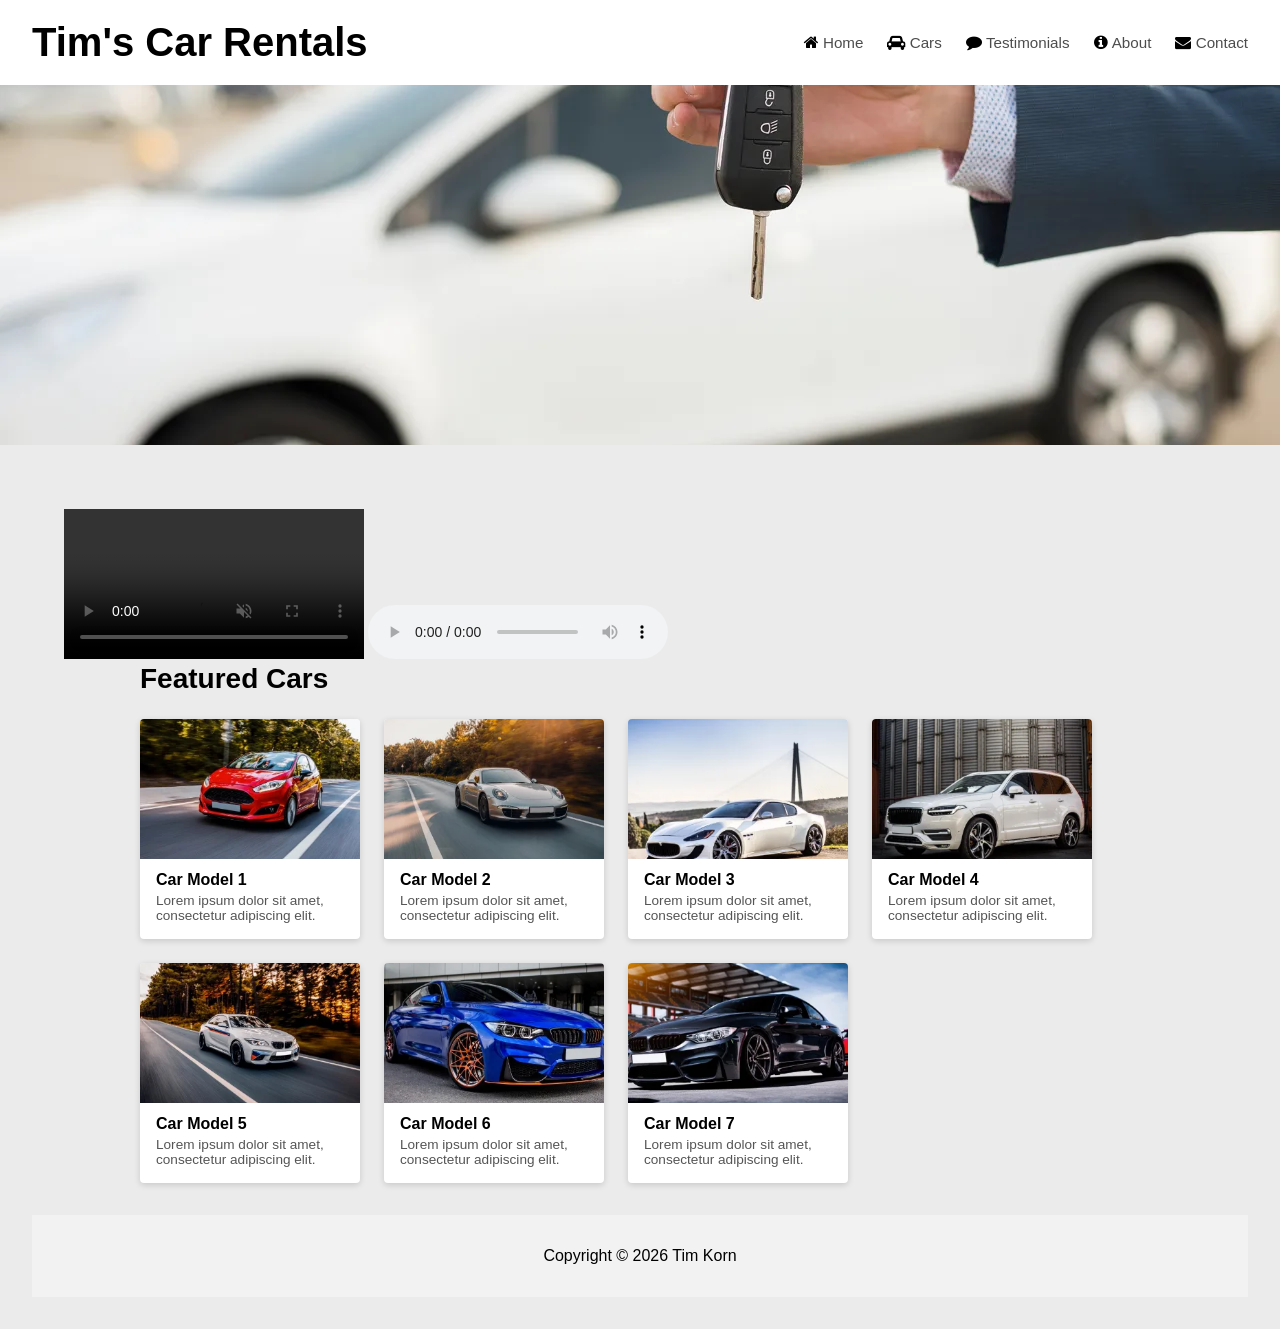
==== Test/index.html @ 18590ef3 "commit" ====
<!DOCTYPE html>
<html lang="en">
<head>
    <meta name="author" content="Tim Korn">
    <meta name="description" content="SWDV-116 Lab 9"> 
    <meta charset="UTF-8">
    <meta name="viewport" content="width=device-width, initial-scale=1.0">
    <title>Tim's Car Rentals</title>
    <link rel="icon" href="https://zany.sh/favicon.svg?text=TK">
    <link rel="stylesheet" href="https://cdnjs.cloudflare.com/ajax/libs/font-awesome/4.7.0/css/font-awesome.min.css">
    <link rel="stylesheet" href="styles.css">
</head>
<body>
    <div class="hero">
        <div class="hero-top">
            <header class="header">
                <h1>Tim's Car Rentals</h1>
            </header>
          <nav class="navbar">
    <input type="checkbox" id="toggle">
    <label for="toggle" class="menu-btn"></label>
    <ul class="menu">
        <li class="fa fa-home"><a href="index.html"> Home</a></li>
        <li class="fa fa-car"><a href="cars.html"> Cars</a></li>
        <li class="fa fa-comment"><a href="testimonials.html"> Testimonials</a></li>
        <li class="fa fa-info-circle"><a href="about.html"> About</a></li>
        <li class="fa fa-envelope"><a href="contact.html"> Contact</a></li>
    </ul>
</nav>
        </div>
       <div class="hero-image" role="img" aria-label="Hand holding car keys next to a white car"></div>
    </div>
<section class="featured-cars">
    <section class="featured-cars">

  <video autoplay muted controls>
    <source src="Video/DrivingVideo.mp4" type="video/mp4">

    <track
        src="Video/subtitles.vtt"
        kind="subtitles"
        srclang="en"
        label="English"
        default>
</video>
<audio autoplay controls>
    <source src="Video/DrivingMusic.mp4" type="audio/mp4">
</audio>
    <h2>Featured Cars</h2>
    <div class="car-grid">

        <div class="car-card">
            <picture>
                <source type="image/webp" media="(max-width: 600px)" srcset="images/car_1-480w.webp">
                <source type="image/webp" srcset="images/car_1-320w.webp">
                <source media="(max-width: 600px)" srcset="images/car_1-480w.jpg">
                <img src="images/car_1-320w.jpg" alt="Car Model 1">
            </picture>
            <h3>Car Model 1</h3>
            <p>Lorem ipsum dolor sit amet, consectetur adipiscing elit.</p>
        </div>

        <div class="car-card">
            <picture>
                <source type="image/webp" media="(max-width: 600px)" srcset="images/car_2-480w.webp">
                <source type="image/webp" srcset="images/car_2-320w.webp">
                <source media="(max-width: 600px)" srcset="images/car_2-480w.jpg">
                <img src="images/car_2-320w.jpg" alt="Car Model 2">
            </picture>
            <h3>Car Model 2</h3>
            <p>Lorem ipsum dolor sit amet, consectetur adipiscing elit.</p>
        </div>

        <div class="car-card">
            <picture>
                <source type="image/webp" media="(max-width: 600px)" srcset="images/car_3-480w.webp">
                <source type="image/webp" srcset="images/car_3-320w.webp">
                <source media="(max-width: 600px)" srcset="images/car_3-480w.jpg">
                <img src="images/car_3-320w.jpg" alt="Car Model 3">
            </picture>
            <h3>Car Model 3</h3>
            <p>Lorem ipsum dolor sit amet, consectetur adipiscing elit.</p>
        </div>

        <div class="car-card">
            <picture>
                <source type="image/webp" media="(max-width: 600px)" srcset="images/car_4-480w.webp">
                <source type="image/webp" srcset="images/car_4-320w.webp">
                <source media="(max-width: 600px)" srcset="images/car_4-480w.jpg">
                <img src="images/car_4-320w.jpg" alt="Car Model 4">
            </picture>
            <h3>Car Model 4</h3>
            <p>Lorem ipsum dolor sit amet, consectetur adipiscing elit.</p>
        </div>

        <div class="car-card">
            <picture>
                <source type="image/webp" media="(max-width: 600px)" srcset="images/car_5-480w.webp">
                <source type="image/webp" srcset="images/car_5-320w.webp">
                <source media="(max-width: 600px)" srcset="images/car_5-480w.jpg">
                <img src="images/car_5-320w.jpg" alt="Car Model 5">
            </picture>
            <h3>Car Model 5</h3>
            <p>Lorem ipsum dolor sit amet, consectetur adipiscing elit.</p>
        </div>

        <div class="car-card">
            <picture>
                <source type="image/webp" media="(max-width: 600px)" srcset="images/car_6-480w.webp">
                <source type="image/webp" srcset="images/car_6-320w.webp">
                <source media="(max-width: 600px)" srcset="images/car_6-480w.jpg">
                <img src="images/car_6-320w.jpg" alt="Car Model 6">
            </picture>
            <h3>Car Model 6</h3>
            <p>Lorem ipsum dolor sit amet, consectetur adipiscing elit.</p>
        </div>

        <div class="car-card">
            <picture>
                <source type="image/webp" media="(max-width: 600px)" srcset="images/car_7-480w.webp">
                <source type="image/webp" srcset="images/car_7-320w.webp">
                <source media="(max-width: 600px)" srcset="images/car_7-480w.jpg">
                <img src="images/car_7-320w.jpg" alt="Car Model 7">
            </picture>
            <h3>Car Model 7</h3>
            <p>Lorem ipsum dolor sit amet, consectetur adipiscing elit.</p>
        </div>
    </div>
</section>
    <footer class="footer">
        <p>Copyright &copy; 2026 Tim Korn</p>
    </footer>

</body>
</html>
---- Test/styles.css ----
body {
    font-family: Arial, Helvetica, sans-serif;
    margin: 0;
}


.hero {
    background-color: white;
}

.hero-top {
    display: flex;
    justify-content: space-between;
    align-items: center;
    padding: 1.25rem 2rem;
}

.header h1 {
    margin: 0;
    font-size: 1.25rem;
}

@media screen and (min-width: 600px) {
    .header h1 { font-size: 1.5rem; }
}
@media screen and (min-width: 768px) {
    .header h1 { font-size: 1.75rem; }
}
@media screen and (min-width: 992px) {
    .header h1 { font-size: 2rem; }
}
@media screen and (min-width: 1200px) {
    .header h1 { font-size: 2.5rem; }
}

.nav {
    display: flex;
    gap: 1.5rem;
}

.nav a {
    color: rgba(0, 0, 0, 0.7);
    text-decoration: none;
    font-size: 0.95rem;
}

.nav a:hover {
    color: cadetblue;
    text-decoration: underline;
}

.hero-image {
    width: 100%;
    min-height: 40vh;
    background-size: cover;
    background-position: center;
    background-image: url("images/hero_1-480w.jpg");
}

@media screen and (min-width: 600px) {
    .hero-image { background-image: url("images/hero_1-768w.jpg"); }
}
@media screen and (min-width: 992px) {
    .hero-image { background-image: url("images/hero_1-1024w.jpg"); }
}
@media screen and (min-width: 1200px) {
    .hero-image { background-image: url("images/hero_1-1280w.jpg"); }
}

@supports (background-image: url("test.webp")) {
    .hero-image { background-image: url("images/hero_1-480w.webp"); }

    @media screen and (min-width: 600px) {
        .hero-image { background-image: url("images/hero_1-768w.webp"); }
    }
    @media screen and (min-width: 992px) {
        .hero-image { background-image: url("images/hero_1-1024w.webp"); }
    }
    @media screen and (min-width: 1200px) {
        .hero-image { background-image: url("images/hero_1-1280w.webp"); }
    }
}

.featured-cars {
    background-color: #ebebeb;
    padding: 2rem;
}

.featured-cars h2 {
    max-width: 1000px;
    margin: 0 auto 1.5rem;
    font-size: 1.75rem;
}

.car-grid {
    display: flex;
    flex-wrap: wrap;
    gap: 1.5rem;
    max-width: 1000px;
    margin: 0 auto;
}

.car-card {
    background-color: white;
    border-radius: 4px;
    box-shadow: 0 2px 6px rgba(0, 0, 0, 0.15);
    overflow: hidden;
    flex: 1 1 200px;
    max-width: 220px;
}

.car-card picture img {
    width: 100%;
    height: 140px;
    object-fit: cover;
    display: block;
}

.car-card h3 {
    margin: 0.75rem 1rem 0.25rem;
    font-size: 1rem;
}

.car-card p {
    margin: 0 1rem 1rem;
    font-size: 0.85rem;
    color: #555;
}

.footer {
    text-align: center;
    padding: 1rem;
    background-color: #f2f2f2;
}

@media (max-width: 600px) {
    .hero-top {
        flex-direction: column;
        text-align: center;
        gap: 0.75rem;
        padding: 1.5rem 1rem;
    }

    .nav {
        flex-wrap: wrap;
        justify-content: center;
        gap: 1rem;
    }

    .featured-cars h2 {
        text-align: left;
        padding: 0 0.5rem;
    }

    .car-grid {
        flex-direction: column;
        align-items: center;
    }

    .car-card {
        max-width: 90%;
        width: 90%;
    }
}


#toggle {
    display: none;
}

.menu-btn {
    display: none;
}

.menu {
    list-style-type: none;
    margin: 0;
    padding: 0;
    display: flex;
    gap: 1.5rem;
}

.menu li a {
    color: rgba(0, 0, 0, 0.7);
    font-family: Arial, Helvetica, sans-serif;
    text-decoration: none;
    font-size: 0.95rem;
}

.menu li a:hover {
    color: cadetblue;
    text-decoration: underline;
}


@media screen and (max-width: 600px) {
    .menu {
        display: none;
        flex-direction: column;
        align-items: center;
        gap: 0.75rem;
        width: 100%;
        padding: 0.75rem 0;
    }

    .menu-btn {
        display: block;
        font-size: 1.5rem;
        color: rgba(0, 0, 0, 0.7);
        cursor: pointer;
        padding: 0.25rem 0.5rem;
    }

    .menu-btn::after {
        content: "\2630"; 
    }

    #toggle:checked ~ .menu {
        display: flex;
    }

    #toggle:checked ~ .menu-btn::after {
        content: "\2716"; 
    }

    .hero-top,
    .site-header {
        flex-wrap: wrap;
        justify-content: space-between;
    }
}
.site-header {
    display: flex;
    justify-content: space-between;
    align-items: center;
    padding: 1.25rem 2rem;
    background-color: white;
}

.header a {
    color: inherit;
    text-decoration: none;
}
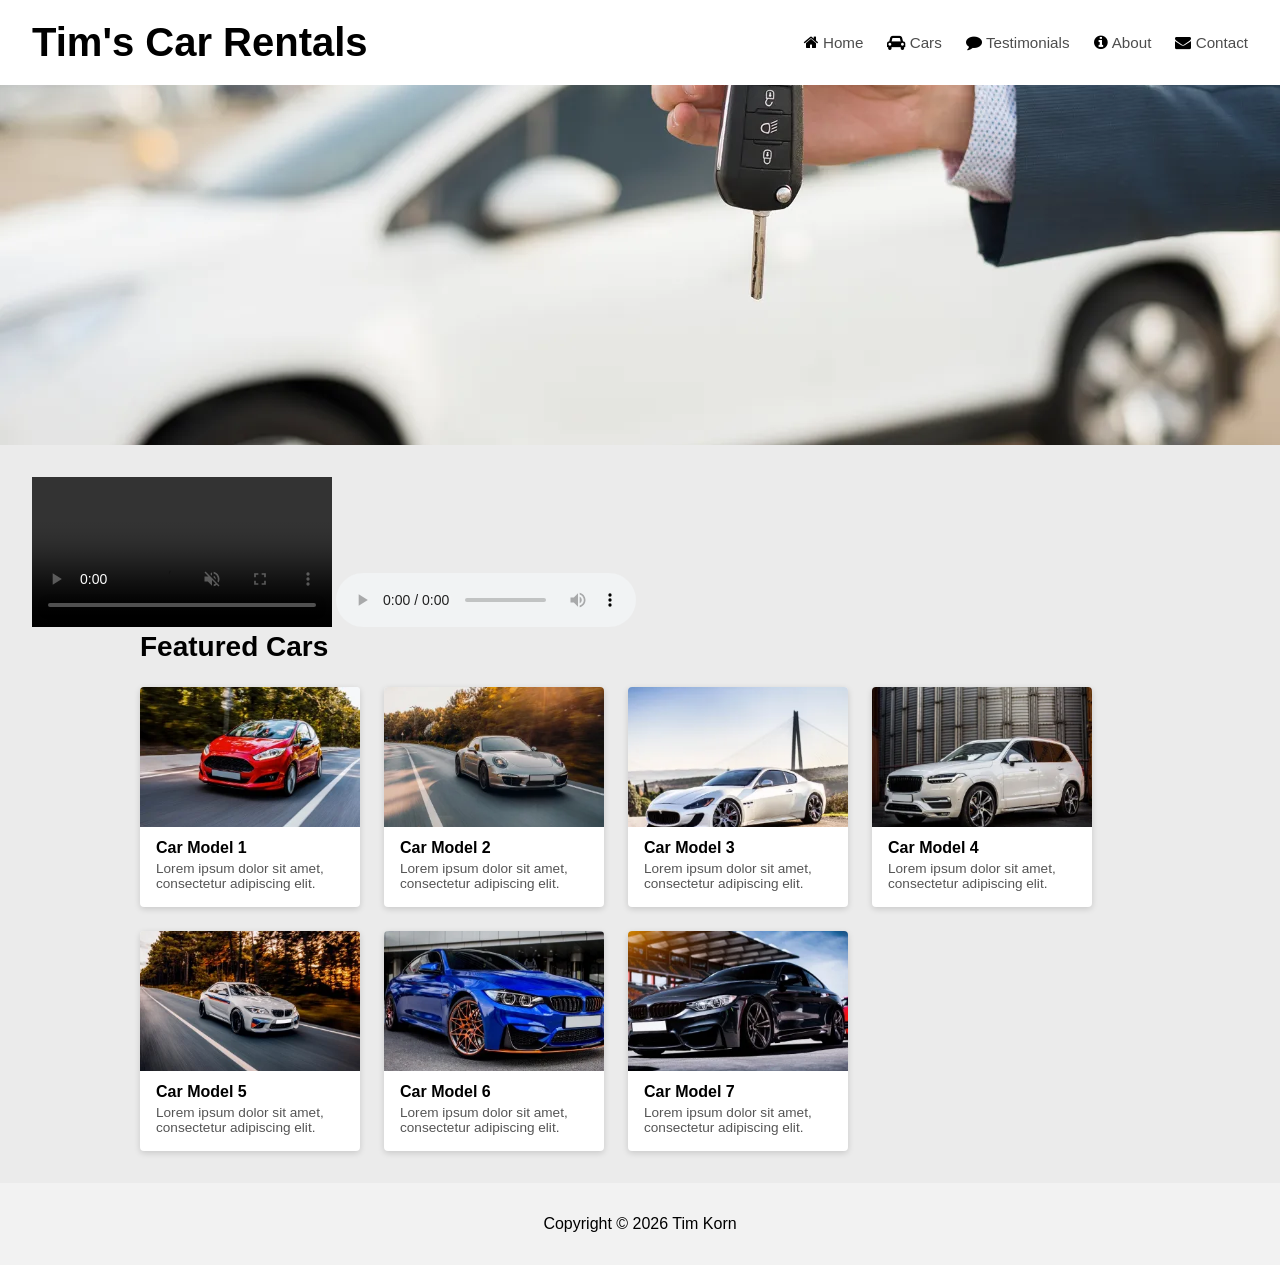
==== commit 1ed6a21c: "commit" ====
--- a/Test/index.html
+++ b/Test/index.html
@@ -32,17 +32,14 @@
        <div class="hero-image" role="img" aria-label="Hand holding car keys next to a white car"></div>
     </div>
 <section class="featured-cars">
-    <section class="featured-cars">
-
-  <video autoplay muted controls>
+ <video controls muted>
     <source src="Video/DrivingVideo.mp4" type="video/mp4">
-
     <track
-        src="Video/subtitles.vtt"
-        kind="subtitles"
-        srclang="en"
-        label="English"
-        default>
+    src="Video/subtitles.vtt"
+    kind="subtitles"
+    srclang="en"
+    label="English"
+    default>
 </video>
 <audio autoplay controls>
     <source src="Video/DrivingMusic.mp4" type="audio/mp4">
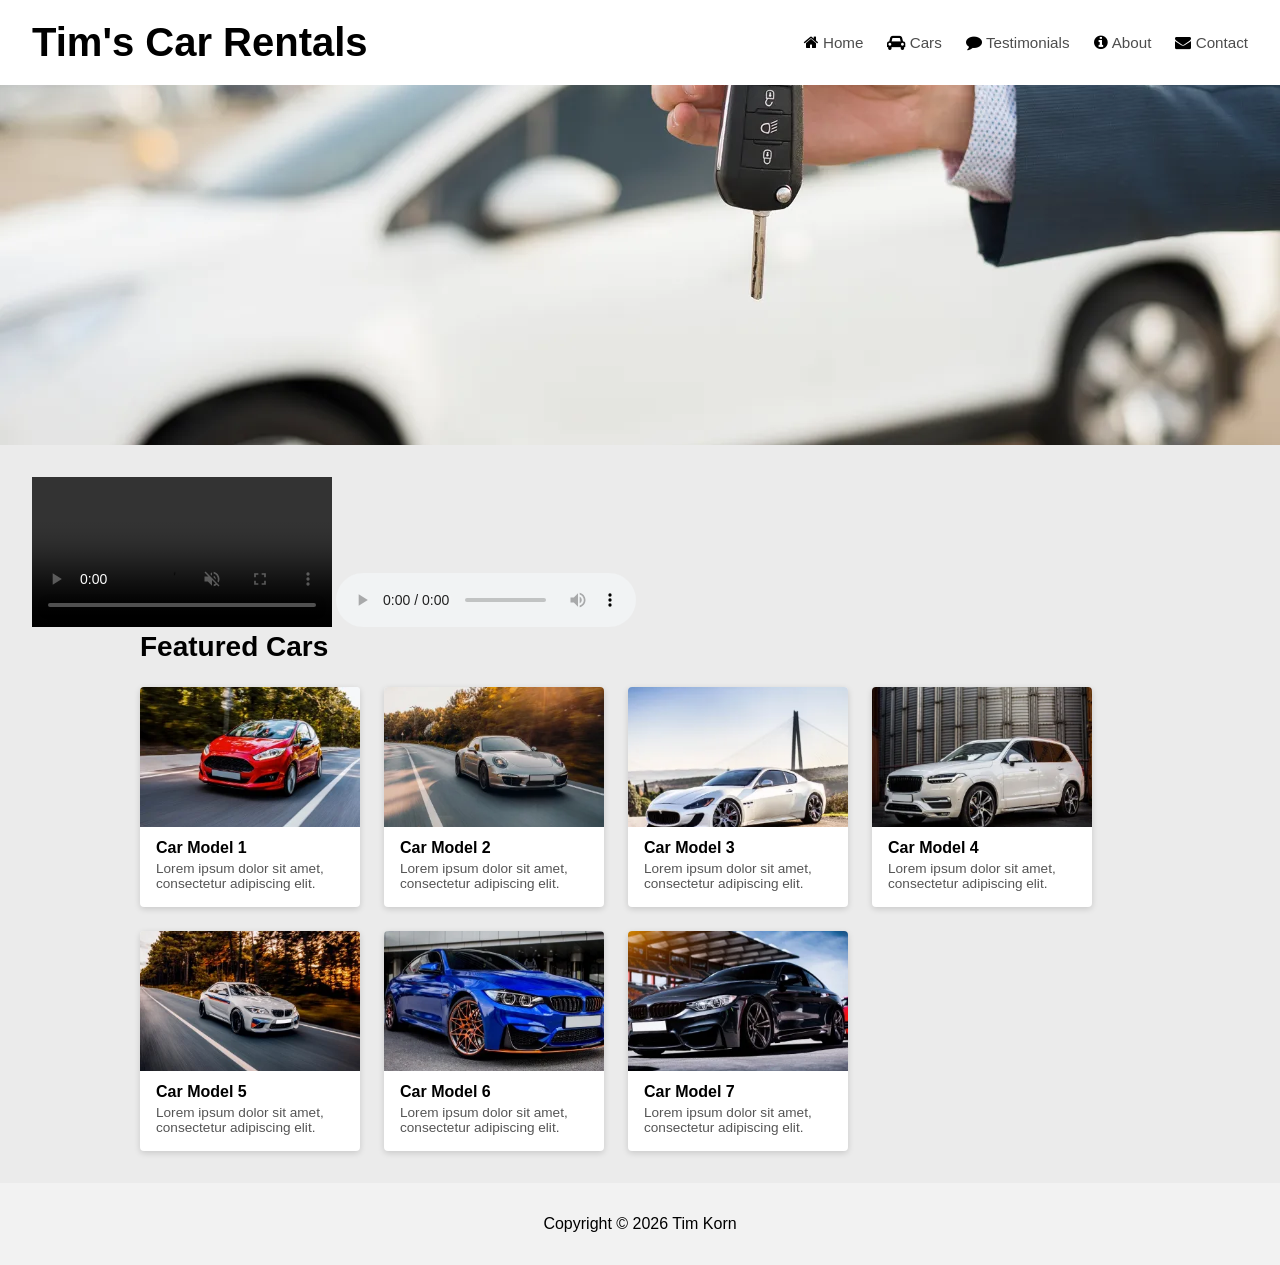
==== commit 9e356c47: "Autoplay works now" ====
--- a/Test/index.html
+++ b/Test/index.html
@@ -32,7 +32,7 @@
        <div class="hero-image" role="img" aria-label="Hand holding car keys next to a white car"></div>
     </div>
 <section class="featured-cars">
- <video controls muted>
+ <video autoplay controls muted>
     <source src="Video/DrivingVideo.mp4" type="video/mp4">
     <track
     src="Video/subtitles.vtt"
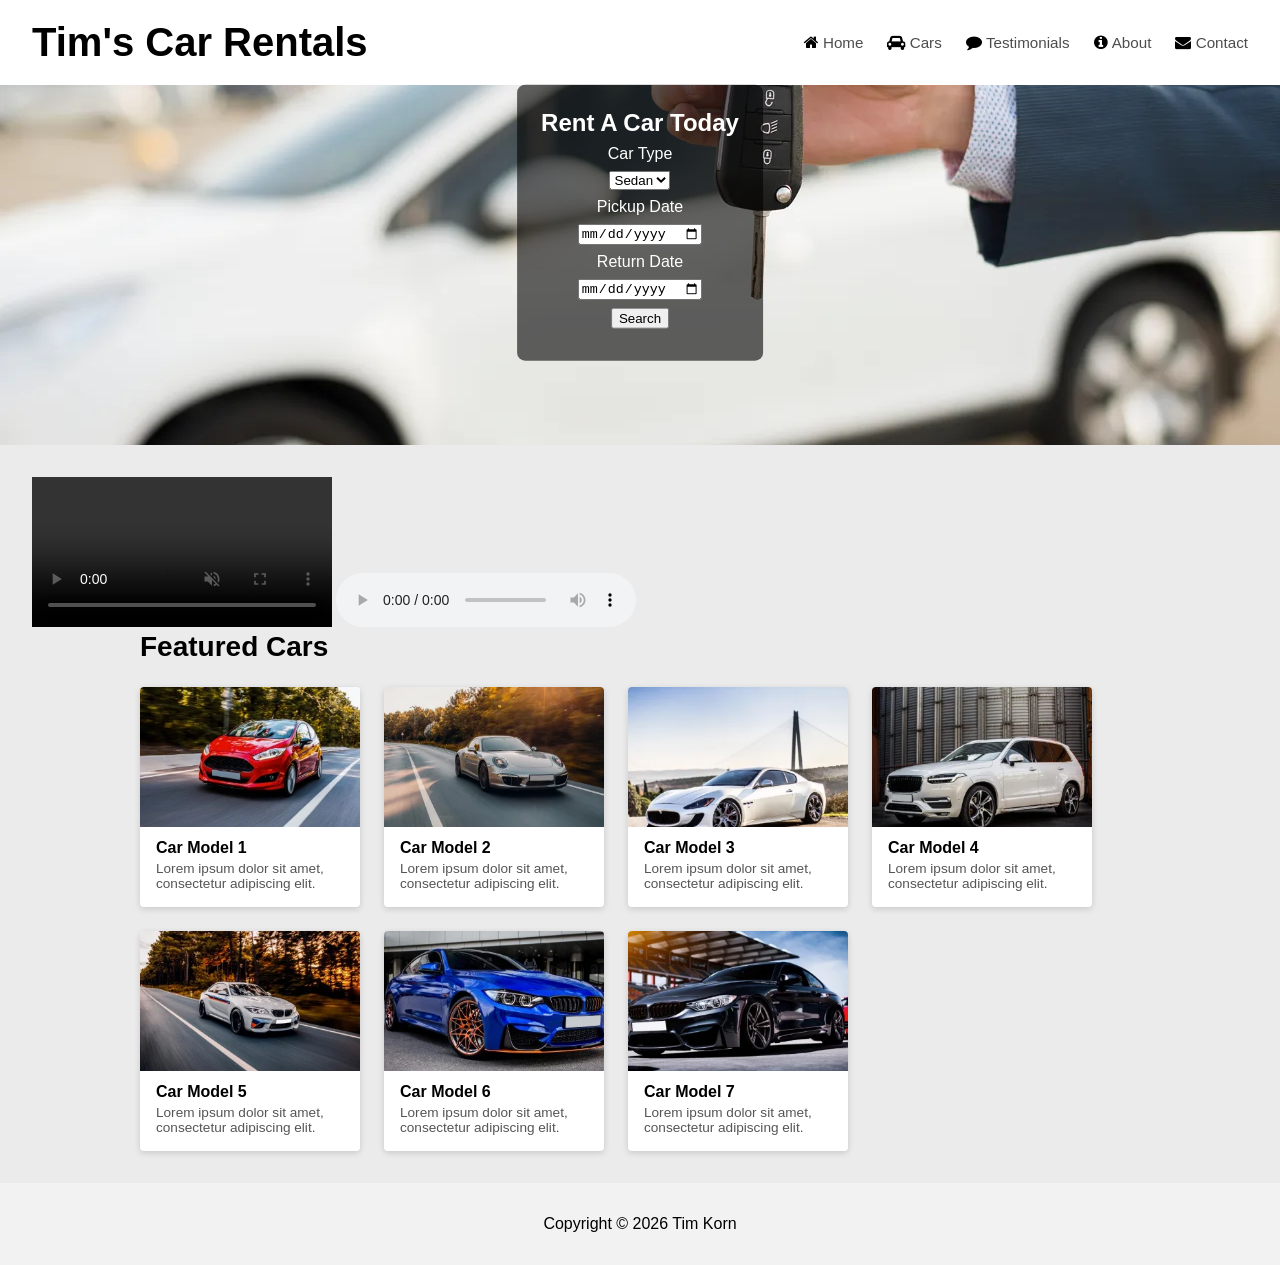
==== commit 0f002da2: "Add rental search form to hero section" ====
--- a/Test/index.html
+++ b/Test/index.html
@@ -3,7 +3,7 @@
 <html lang="en">
 <head>
     <meta name="author" content="Tim Korn">
-    <meta name="description" content="SWDV-116 Lab 9"> 
+    <meta name="description" content="SWDV-116 Lab 10"> 
     <meta charset="UTF-8">
     <meta name="viewport" content="width=device-width, initial-scale=1.0">
     <title>Tim's Car Rentals</title>
@@ -29,7 +29,28 @@
     </ul>
 </nav>
         </div>
-       <div class="hero-image" role="img" aria-label="Hand holding car keys next to a white car"></div>
+             <div class="hero-image" role="img" aria-label="Hand holding car keys next to a white car"></div>
+
+       <div class="hero-form">
+           <h2>Rent A Car Today</h2>
+           <form action="cars.html" method="GET">
+               <label for="type">Car Type</label>
+               <select id="type" name="type">
+                   <option value="sedan">Sedan</option>
+                   <option value="suv">SUV</option>
+                   <option value="truck">Truck</option>
+                   <option value="van">Van</option>
+               </select>
+
+               <label for="pickup">Pickup Date</label>
+               <input type="date" id="pickup" name="pickup">
+
+               <label for="return">Return Date</label>
+               <input type="date" id="return" name="return">
+
+               <button type="submit">Search</button>
+           </form>
+       </div>
     </div>
 <section class="featured-cars">
  <video autoplay controls muted>
--- a/Test/styles.css
+++ b/Test/styles.css
@@ -6,6 +6,7 @@
 
 .hero {
     background-color: white;
+    position: relative;
 }
 
 .hero-top {
@@ -55,6 +56,30 @@
     background-size: cover;
     background-position: center;
     background-image: url("images/hero_1-480w.jpg");
+}
+
+.hero-form {
+    position: absolute;
+    top: 50%;
+    left: 50%;
+    transform: translate(-50%, -50%);
+    text-align: center;
+    background: rgba(0, 0, 0, 0.6);
+    color: #fff;
+    padding: 1.5rem;
+    border-radius: 8px;
+}
+
+.hero-form h2 {
+    margin: 0 0 0.5rem;
+}
+
+.hero-form label,
+.hero-form select,
+.hero-form input,
+.hero-form button {
+    display: block;
+    margin: 0.5rem auto;
 }
 
 @media screen and (min-width: 600px) {
@@ -160,6 +185,12 @@
     .car-card {
         max-width: 90%;
         width: 90%;
+    }
+
+    .hero-form {
+        width: 80%;
+        padding: 1rem;
+        box-sizing: border-box;
     }
 }
 
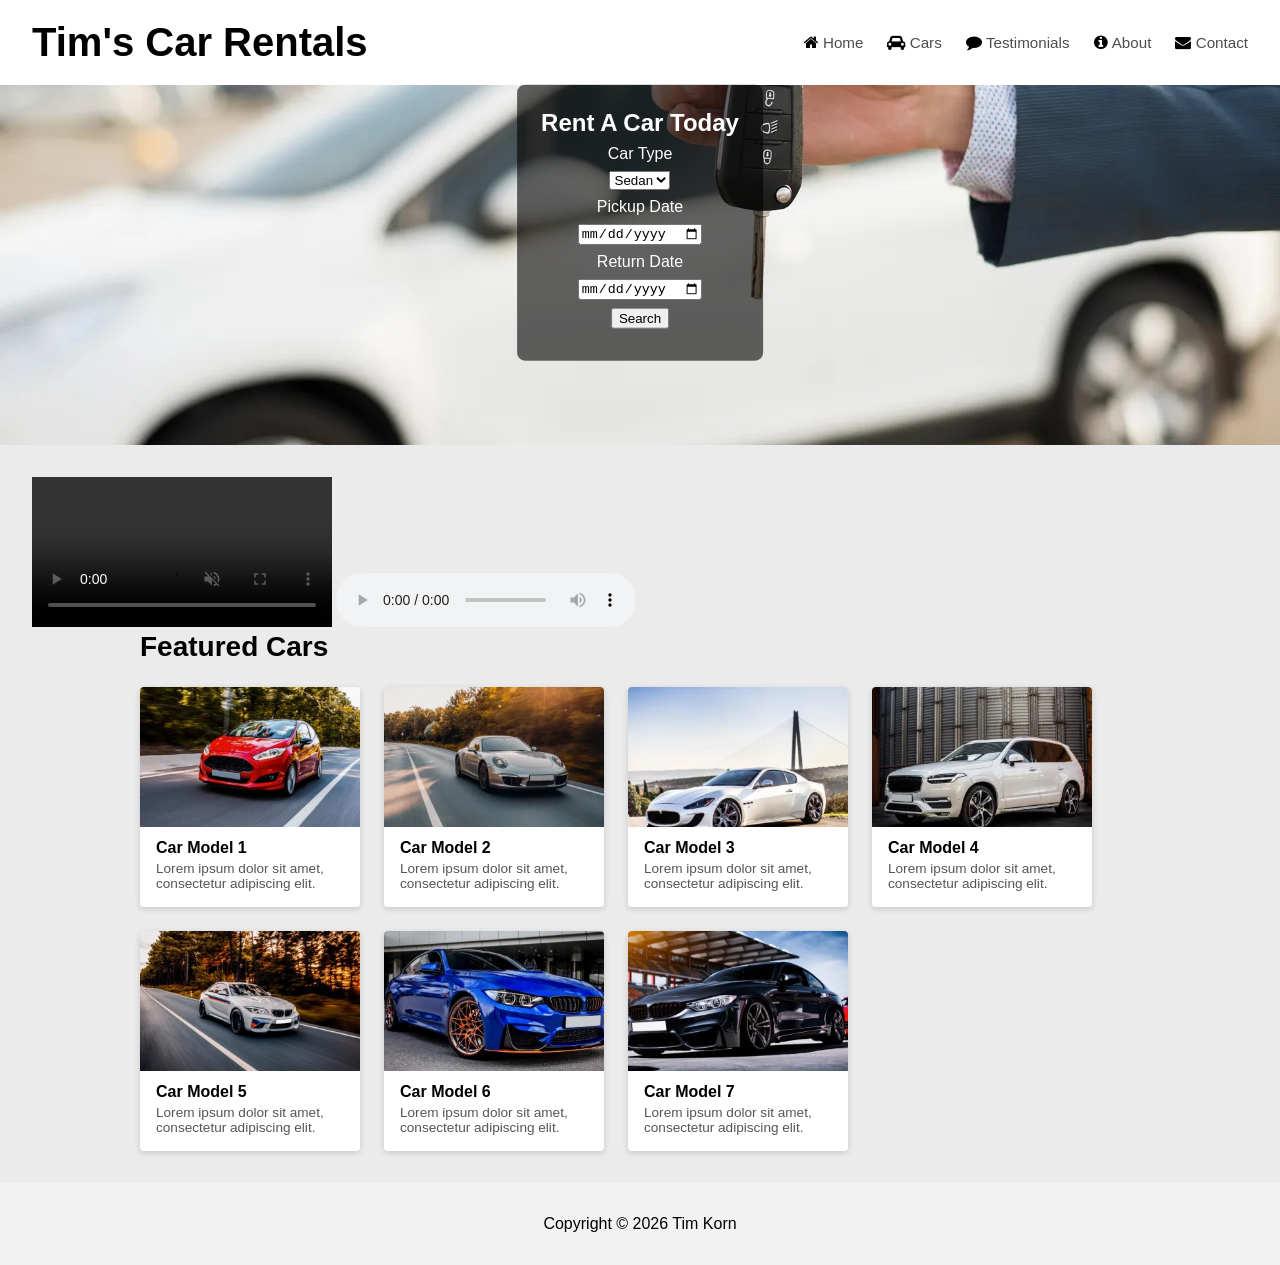
==== commit 4f23768e: "Complete Lab 11 password strength checker" ====
--- a/Test/index.html
+++ b/Test/index.html
@@ -3,7 +3,7 @@
 <html lang="en">
 <head>
     <meta name="author" content="Tim Korn">
-    <meta name="description" content="SWDV-116 Lab 10"> 
+    <meta name="description" content="SWDV-116 Lab 11"> 
     <meta charset="UTF-8">
     <meta name="viewport" content="width=device-width, initial-scale=1.0">
     <title>Tim's Car Rentals</title>
@@ -149,6 +149,6 @@
     <footer class="footer">
         <p>Copyright &copy; 2026 Tim Korn</p>
     </footer>
-
+<script src="password.js"></script>
 </body>
 </html>
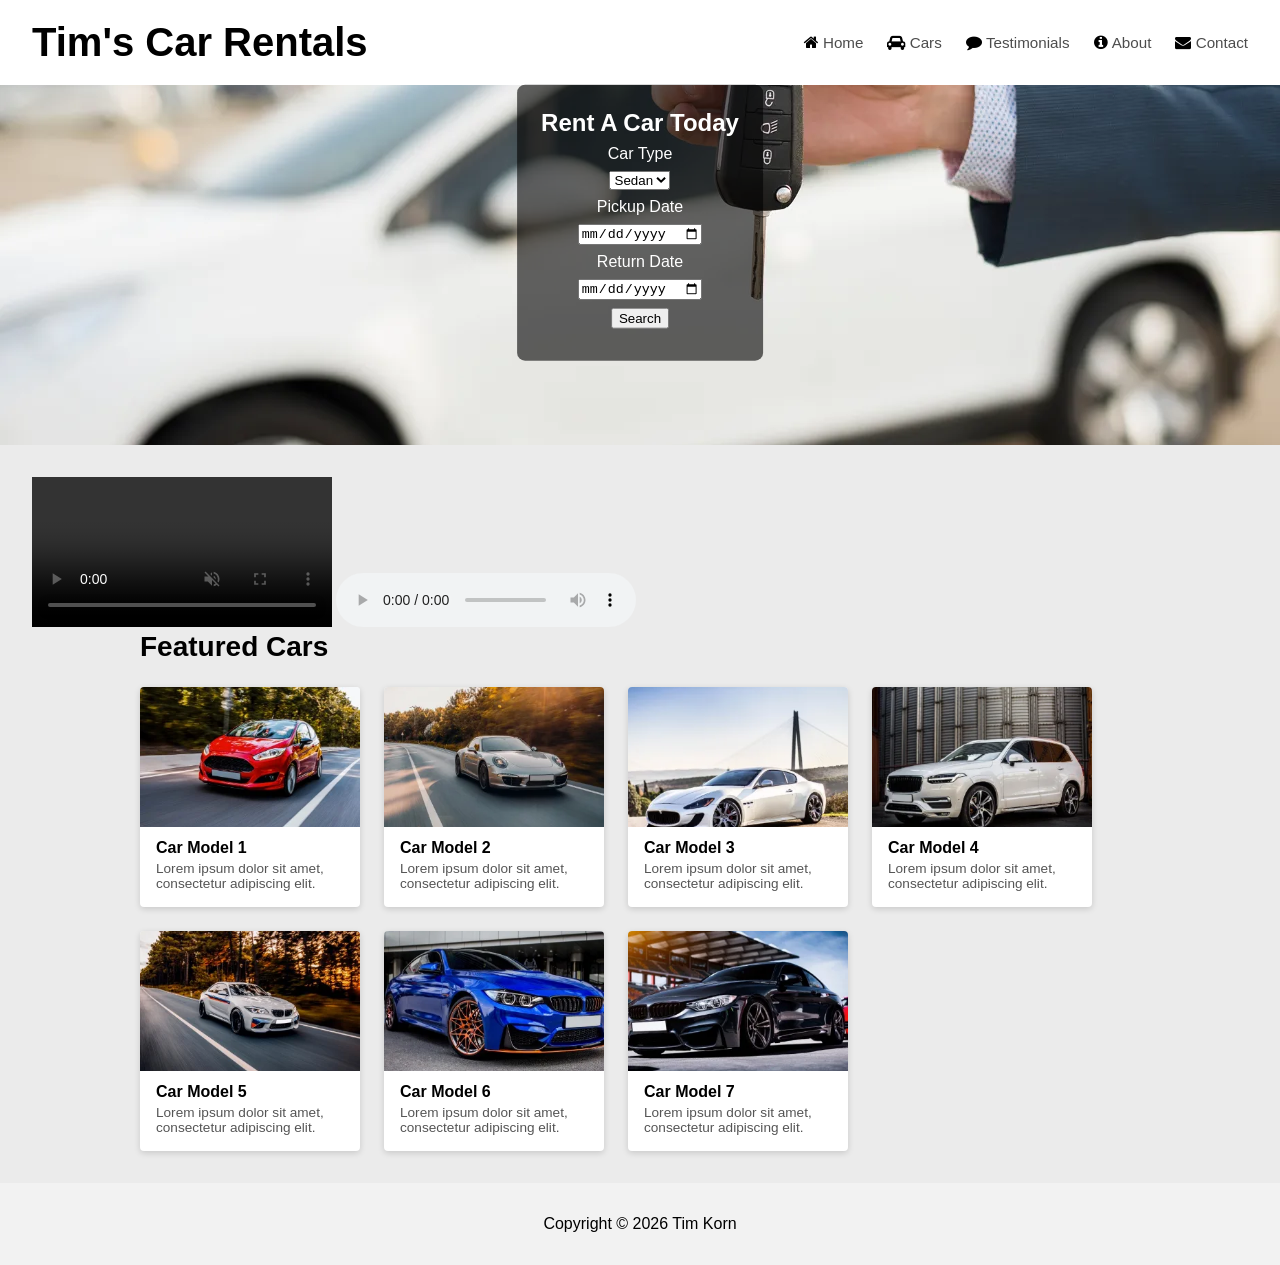
==== commit cf9e086a: "Add JavaScript form validation for Lab 12" ====
--- a/Test/index.html
+++ b/Test/index.html
@@ -3,7 +3,7 @@
 <html lang="en">
 <head>
     <meta name="author" content="Tim Korn">
-    <meta name="description" content="SWDV-116 Lab 11"> 
+    <meta name="description" content="SWDV-116 Lab 12"> 
     <meta charset="UTF-8">
     <meta name="viewport" content="width=device-width, initial-scale=1.0">
     <title>Tim's Car Rentals</title>
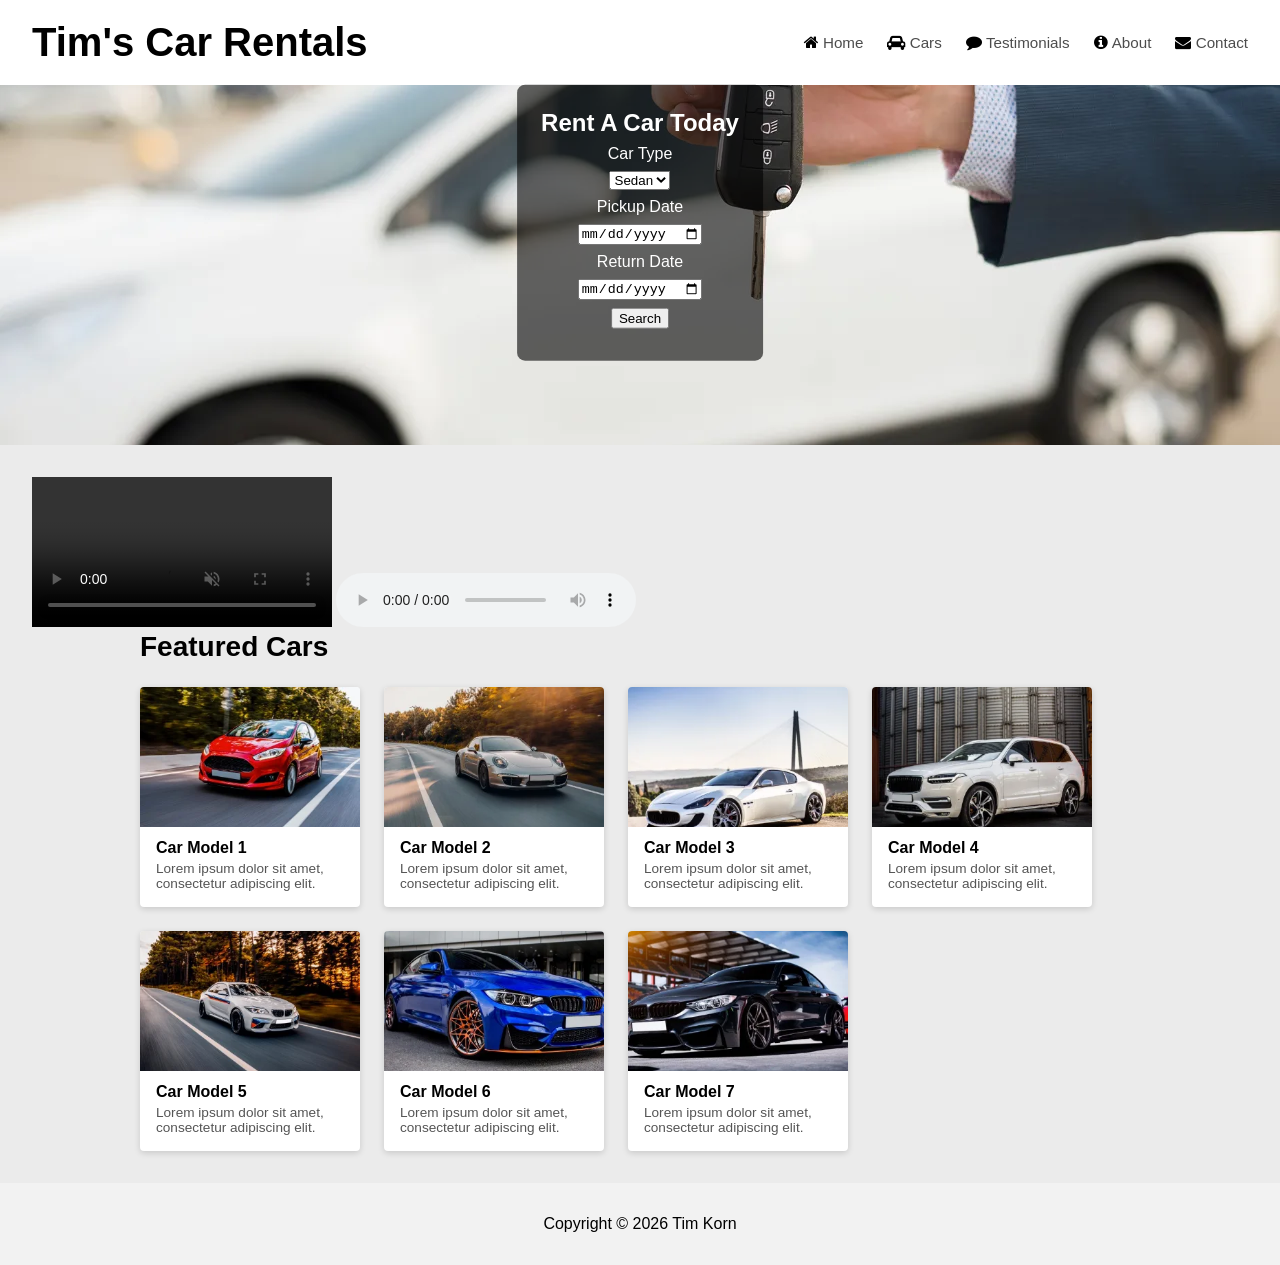
==== commit b88eb825: "Complete Lab 12 form validation" ====
--- a/Test/index.html
+++ b/Test/index.html
@@ -1,9 +1,8 @@
-
 <!DOCTYPE html>
 <html lang="en">
 <head>
     <meta name="author" content="Tim Korn">
-    <meta name="description" content="SWDV-116 Lab 12"> 
+    <meta name="description" content="SWDV-116 Lab 12">
     <meta charset="UTF-8">
     <meta name="viewport" content="width=device-width, initial-scale=1.0">
     <title>Tim's Car Rentals</title>
@@ -17,138 +16,143 @@
             <header class="header">
                 <h1>Tim's Car Rentals</h1>
             </header>
-          <nav class="navbar">
-    <input type="checkbox" id="toggle">
-    <label for="toggle" class="menu-btn"></label>
-    <ul class="menu">
-        <li class="fa fa-home"><a href="index.html"> Home</a></li>
-        <li class="fa fa-car"><a href="cars.html"> Cars</a></li>
-        <li class="fa fa-comment"><a href="testimonials.html"> Testimonials</a></li>
-        <li class="fa fa-info-circle"><a href="about.html"> About</a></li>
-        <li class="fa fa-envelope"><a href="contact.html"> Contact</a></li>
-    </ul>
-</nav>
-        </div>
-             <div class="hero-image" role="img" aria-label="Hand holding car keys next to a white car"></div>
-
-       <div class="hero-form">
-           <h2>Rent A Car Today</h2>
-           <form action="cars.html" method="GET">
-               <label for="type">Car Type</label>
-               <select id="type" name="type">
-                   <option value="sedan">Sedan</option>
-                   <option value="suv">SUV</option>
-                   <option value="truck">Truck</option>
-                   <option value="van">Van</option>
-               </select>
-
-               <label for="pickup">Pickup Date</label>
-               <input type="date" id="pickup" name="pickup">
-
-               <label for="return">Return Date</label>
-               <input type="date" id="return" name="return">
-
-               <button type="submit">Search</button>
-           </form>
-       </div>
-    </div>
-<section class="featured-cars">
- <video autoplay controls muted>
-    <source src="Video/DrivingVideo.mp4" type="video/mp4">
-    <track
-    src="Video/subtitles.vtt"
-    kind="subtitles"
-    srclang="en"
-    label="English"
-    default>
-</video>
-<audio autoplay controls>
-    <source src="Video/DrivingMusic.mp4" type="audio/mp4">
-</audio>
-    <h2>Featured Cars</h2>
-    <div class="car-grid">
-
-        <div class="car-card">
-            <picture>
-                <source type="image/webp" media="(max-width: 600px)" srcset="images/car_1-480w.webp">
-                <source type="image/webp" srcset="images/car_1-320w.webp">
-                <source media="(max-width: 600px)" srcset="images/car_1-480w.jpg">
-                <img src="images/car_1-320w.jpg" alt="Car Model 1">
-            </picture>
-            <h3>Car Model 1</h3>
-            <p>Lorem ipsum dolor sit amet, consectetur adipiscing elit.</p>
+            <nav class="navbar">
+                <input type="checkbox" id="toggle">
+                <label for="toggle" class="menu-btn"></label>
+                <ul class="menu">
+                    <li class="fa fa-home"><a href="index.html"> Home</a></li>
+                    <li class="fa fa-car"><a href="cars.html"> Cars</a></li>
+                    <li class="fa fa-comment"><a href="testimonials.html"> Testimonials</a></li>
+                    <li class="fa fa-info-circle"><a href="about.html"> About</a></li>
+                    <li class="fa fa-envelope"><a href="contact.html"> Contact</a></li>
+                </ul>
+            </nav>
         </div>
 
-        <div class="car-card">
-            <picture>
-                <source type="image/webp" media="(max-width: 600px)" srcset="images/car_2-480w.webp">
-                <source type="image/webp" srcset="images/car_2-320w.webp">
-                <source media="(max-width: 600px)" srcset="images/car_2-480w.jpg">
-                <img src="images/car_2-320w.jpg" alt="Car Model 2">
-            </picture>
-            <h3>Car Model 2</h3>
-            <p>Lorem ipsum dolor sit amet, consectetur adipiscing elit.</p>
-        </div>
+        <div class="hero-image" role="img" aria-label="Hand holding car keys next to a white car"></div>
 
-        <div class="car-card">
-            <picture>
-                <source type="image/webp" media="(max-width: 600px)" srcset="images/car_3-480w.webp">
-                <source type="image/webp" srcset="images/car_3-320w.webp">
-                <source media="(max-width: 600px)" srcset="images/car_3-480w.jpg">
-                <img src="images/car_3-320w.jpg" alt="Car Model 3">
-            </picture>
-            <h3>Car Model 3</h3>
-            <p>Lorem ipsum dolor sit amet, consectetur adipiscing elit.</p>
-        </div>
+        <div class="hero-form">
+            <h2>Rent A Car Today</h2>
+            <form action="cars.html" method="GET" novalidate>
+                <label for="type">Car Type</label>
+                <select id="type" name="type">
+                    <option value="sedan">Sedan</option>
+                    <option value="suv">SUV</option>
+                    <option value="truck">Truck</option>
+                    <option value="van">Van</option>
+                </select>
 
-        <div class="car-card">
-            <picture>
-                <source type="image/webp" media="(max-width: 600px)" srcset="images/car_4-480w.webp">
-                <source type="image/webp" srcset="images/car_4-320w.webp">
-                <source media="(max-width: 600px)" srcset="images/car_4-480w.jpg">
-                <img src="images/car_4-320w.jpg" alt="Car Model 4">
-            </picture>
-            <h3>Car Model 4</h3>
-            <p>Lorem ipsum dolor sit amet, consectetur adipiscing elit.</p>
-        </div>
+                <label for="pickup-date">Pickup Date</label>
+                <input type="date" id="pickup-date" name="pickup">
 
-        <div class="car-card">
-            <picture>
-                <source type="image/webp" media="(max-width: 600px)" srcset="images/car_5-480w.webp">
-                <source type="image/webp" srcset="images/car_5-320w.webp">
-                <source media="(max-width: 600px)" srcset="images/car_5-480w.jpg">
-                <img src="images/car_5-320w.jpg" alt="Car Model 5">
-            </picture>
-            <h3>Car Model 5</h3>
-            <p>Lorem ipsum dolor sit amet, consectetur adipiscing elit.</p>
-        </div>
+                <label for="return-date">Return Date</label>
+                <input type="date" id="return-date" name="return">
 
-        <div class="car-card">
-            <picture>
-                <source type="image/webp" media="(max-width: 600px)" srcset="images/car_6-480w.webp">
-                <source type="image/webp" srcset="images/car_6-320w.webp">
-                <source media="(max-width: 600px)" srcset="images/car_6-480w.jpg">
-                <img src="images/car_6-320w.jpg" alt="Car Model 6">
-            </picture>
-            <h3>Car Model 6</h3>
-            <p>Lorem ipsum dolor sit amet, consectetur adipiscing elit.</p>
-        </div>
-
-        <div class="car-card">
-            <picture>
-                <source type="image/webp" media="(max-width: 600px)" srcset="images/car_7-480w.webp">
-                <source type="image/webp" srcset="images/car_7-320w.webp">
-                <source media="(max-width: 600px)" srcset="images/car_7-480w.jpg">
-                <img src="images/car_7-320w.jpg" alt="Car Model 7">
-            </picture>
-            <h3>Car Model 7</h3>
-            <p>Lorem ipsum dolor sit amet, consectetur adipiscing elit.</p>
+                <button type="submit" id="search-button">Search</button>
+            </form>
         </div>
     </div>
-</section>
+
+    <section class="featured-cars">
+        <video autoplay controls muted>
+            <source src="Video/DrivingVideo.mp4" type="video/mp4">
+            <track
+                src="Video/subtitles.vtt"
+                kind="subtitles"
+                srclang="en"
+                label="English"
+                default>
+        </video>
+
+        <audio autoplay controls>
+            <source src="Video/DrivingMusic.mp4" type="audio/mp4">
+        </audio>
+
+        <h2>Featured Cars</h2>
+        <div class="car-grid">
+            <div class="car-card">
+                <picture>
+                    <source type="image/webp" media="(max-width: 600px)" srcset="images/car_1-480w.webp">
+                    <source type="image/webp" srcset="images/car_1-320w.webp">
+                    <source media="(max-width: 600px)" srcset="images/car_1-480w.jpg">
+                    <img src="images/car_1-320w.jpg" alt="Car Model 1">
+                </picture>
+                <h3>Car Model 1</h3>
+                <p>Lorem ipsum dolor sit amet, consectetur adipiscing elit.</p>
+            </div>
+
+            <div class="car-card">
+                <picture>
+                    <source type="image/webp" media="(max-width: 600px)" srcset="images/car_2-480w.webp">
+                    <source type="image/webp" srcset="images/car_2-320w.webp">
+                    <source media="(max-width: 600px)" srcset="images/car_2-480w.jpg">
+                    <img src="images/car_2-320w.jpg" alt="Car Model 2">
+                </picture>
+                <h3>Car Model 2</h3>
+                <p>Lorem ipsum dolor sit amet, consectetur adipiscing elit.</p>
+            </div>
+
+            <div class="car-card">
+                <picture>
+                    <source type="image/webp" media="(max-width: 600px)" srcset="images/car_3-480w.webp">
+                    <source type="image/webp" srcset="images/car_3-320w.webp">
+                    <source media="(max-width: 600px)" srcset="images/car_3-480w.jpg">
+                    <img src="images/car_3-320w.jpg" alt="Car Model 3">
+                </picture>
+                <h3>Car Model 3</h3>
+                <p>Lorem ipsum dolor sit amet, consectetur adipiscing elit.</p>
+            </div>
+
+            <div class="car-card">
+                <picture>
+                    <source type="image/webp" media="(max-width: 600px)" srcset="images/car_4-480w.webp">
+                    <source type="image/webp" srcset="images/car_4-320w.webp">
+                    <source media="(max-width: 600px)" srcset="images/car_4-480w.jpg">
+                    <img src="images/car_4-320w.jpg" alt="Car Model 4">
+                </picture>
+                <h3>Car Model 4</h3>
+                <p>Lorem ipsum dolor sit amet, consectetur adipiscing elit.</p>
+            </div>
+
+            <div class="car-card">
+                <picture>
+                    <source type="image/webp" media="(max-width: 600px)" srcset="images/car_5-480w.webp">
+                    <source type="image/webp" srcset="images/car_5-320w.webp">
+                    <source media="(max-width: 600px)" srcset="images/car_5-480w.jpg">
+                    <img src="images/car_5-320w.jpg" alt="Car Model 5">
+                </picture>
+                <h3>Car Model 5</h3>
+                <p>Lorem ipsum dolor sit amet, consectetur adipiscing elit.</p>
+            </div>
+
+            <div class="car-card">
+                <picture>
+                    <source type="image/webp" media="(max-width: 600px)" srcset="images/car_6-480w.webp">
+                    <source type="image/webp" srcset="images/car_6-320w.webp">
+                    <source media="(max-width: 600px)" srcset="images/car_6-480w.jpg">
+                    <img src="images/car_6-320w.jpg" alt="Car Model 6">
+                </picture>
+                <h3>Car Model 6</h3>
+                <p>Lorem ipsum dolor sit amet, consectetur adipiscing elit.</p>
+            </div>
+
+            <div class="car-card">
+                <picture>
+                    <source type="image/webp" media="(max-width: 600px)" srcset="images/car_7-480w.webp">
+                    <source type="image/webp" srcset="images/car_7-320w.webp">
+                    <source media="(max-width: 600px)" srcset="images/car_7-480w.jpg">
+                    <img src="images/car_7-320w.jpg" alt="Car Model 7">
+                </picture>
+                <h3>Car Model 7</h3>
+                <p>Lorem ipsum dolor sit amet, consectetur adipiscing elit.</p>
+            </div>
+        </div>
+    </section>
+
     <footer class="footer">
         <p>Copyright &copy; 2026 Tim Korn</p>
     </footer>
-<script src="password.js"></script>
+
+    <script src="main.js"></script>
 </body>
-</html>+</html>
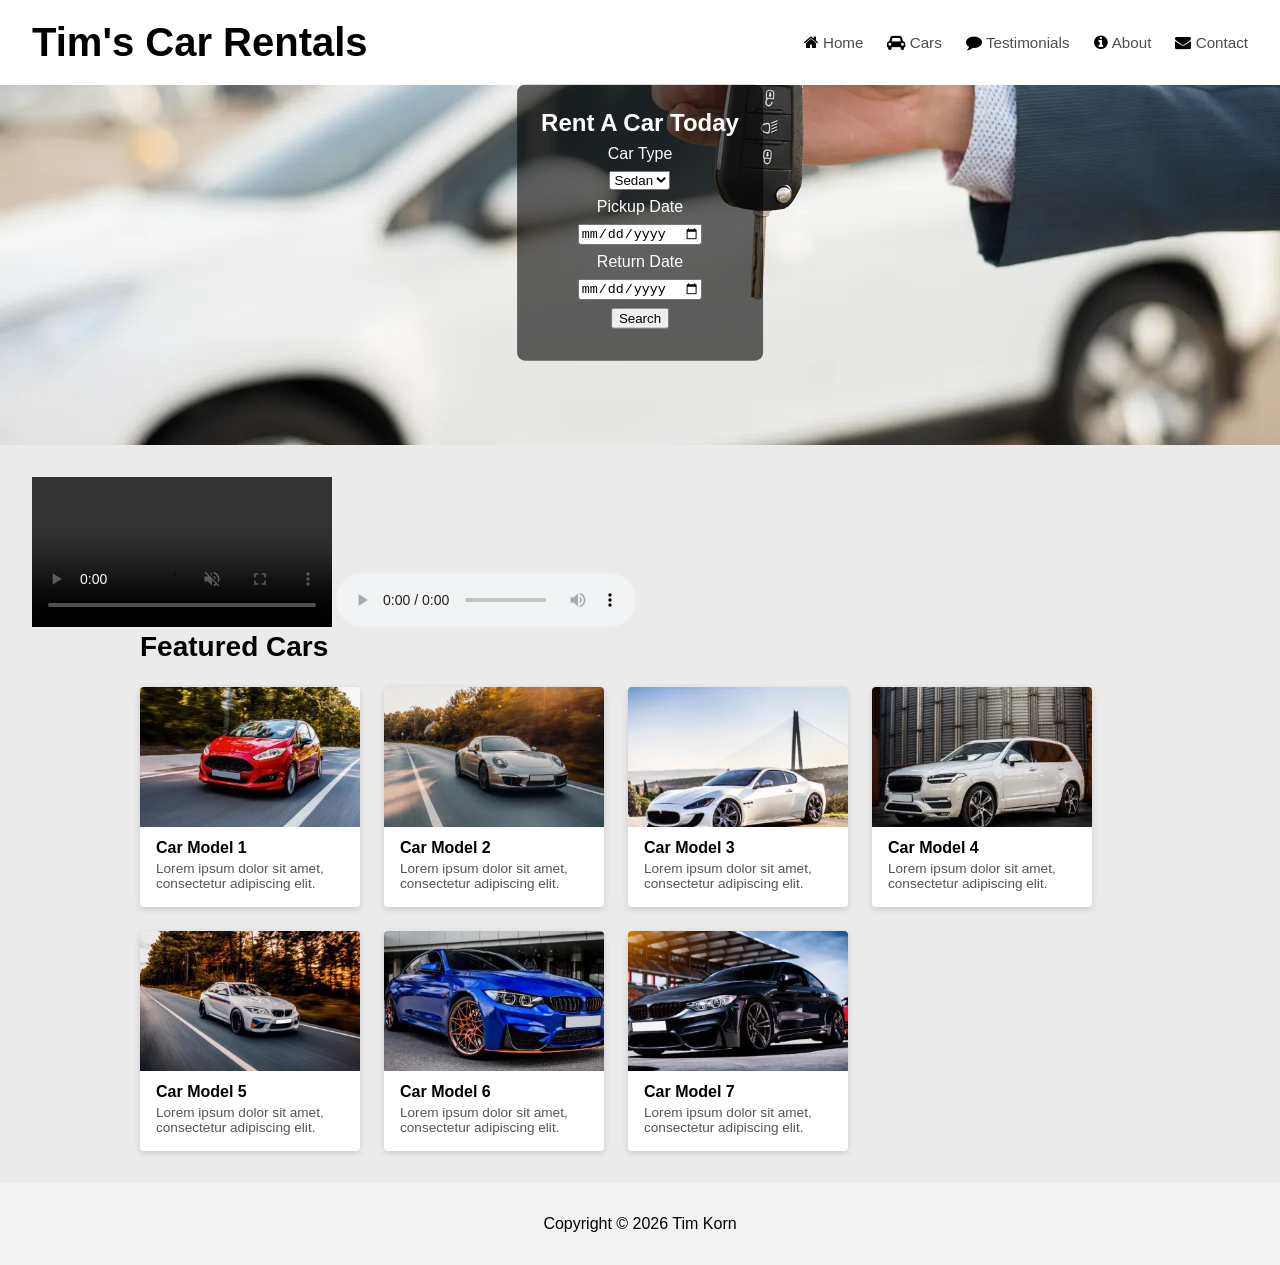
==== commit 9a87f4cd: "Add cars array, displayCars, and listCars" ====
--- a/Test/index.html
+++ b/Test/index.html
@@ -2,7 +2,7 @@
 <html lang="en">
 <head>
     <meta name="author" content="Tim Korn">
-    <meta name="description" content="SWDV-116 Lab 12">
+    <meta name="description" content="SWDV-116 Lab 13">
     <meta charset="UTF-8">
     <meta name="viewport" content="width=device-width, initial-scale=1.0">
     <title>Tim's Car Rentals</title>
